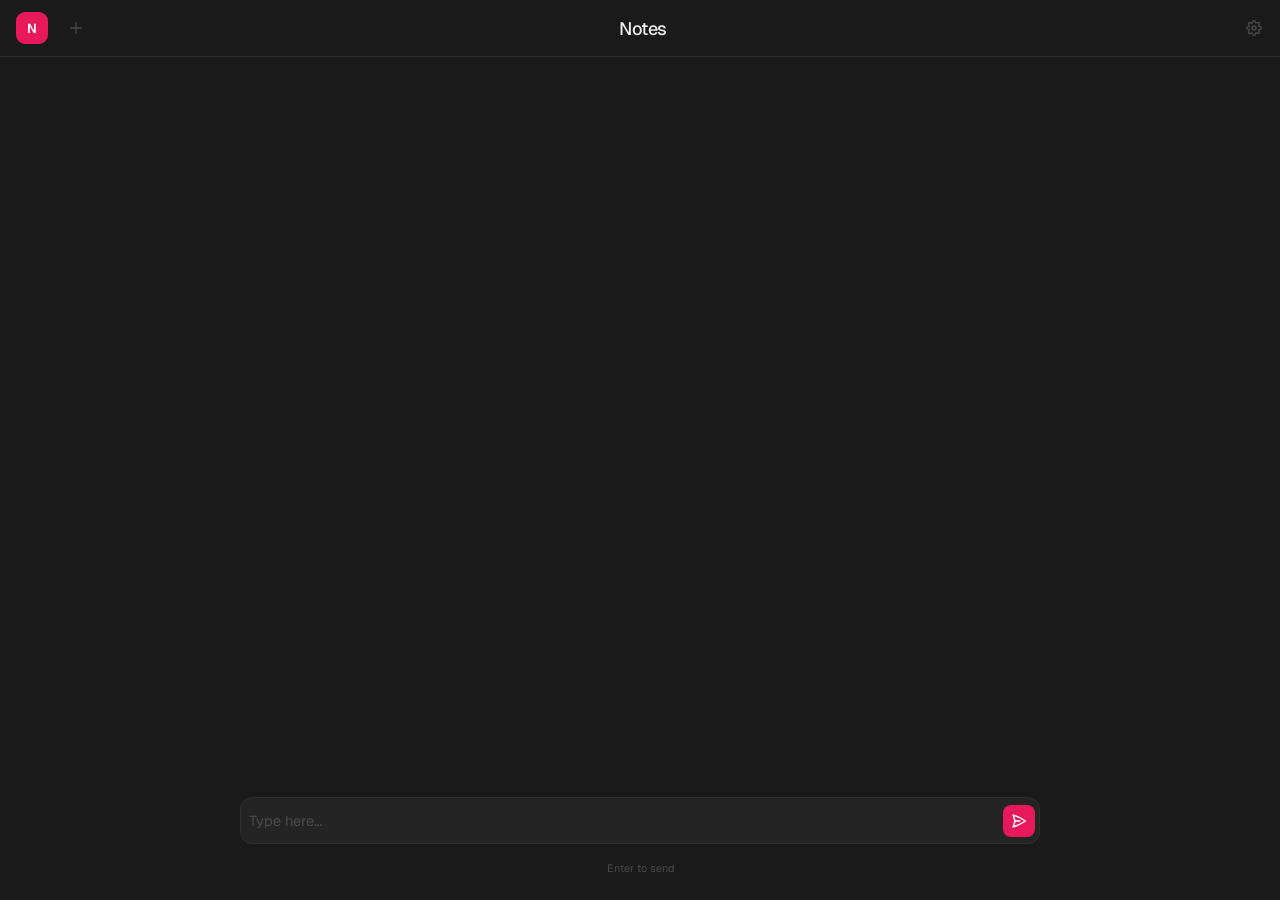
==== index.html @ e3a0a549 "Add files via upload" ====
<!DOCTYPE html>
<html lang="en">
<head>
    <meta charset="UTF-8">
    <meta name="viewport" content="width=device-width, initial-scale=1.0">
    <title>Document</title>
    <link rel="preconnect" href="https://fonts.googleapis.com">
    <link rel="preconnect" href="https://fonts.gstatic.com" crossorigin>
    <link href="https://fonts.googleapis.com/css2?family=Geist:wght@300;400;500;600&display=swap" rel="stylesheet">
    <link rel="stylesheet" href="style.css">
</head>
<body>
    <div class="app">

        <div class="navbar" id="navbar">
            <div class="left-navbar" id="left-navbar">
                <div class="logo-avatar">N</div>
                <button class="new-list-btn" id="new-list-btn" title="New List (N)">
                    <svg width="16" height="16" fill="none" viewBox="0 0 24 24" stroke="currentColor" stroke-width="2">
                        <path stroke-linecap="round" stroke-linejoin="round" d="M12 4v16m8-8H4"/>
                    </svg>
                </button>
            </div>

            <div class="header" id="header">
                <h1>Notes</h1>
            </div>

            <button class="settings-btn" id="settings-btn" title="Settings">
                <svg width="16" height="16" fill="none" viewBox="0 0 24 24" stroke="currentColor" stroke-width="2">
                    <circle cx="12" cy="12" r="3"/>
                    <path stroke-linecap="round" stroke-linejoin="round" d="M19.4 15a1.65 1.65 0 0 0 .33 1.82l.06.06a2 2 0 0 1 0 2.83 2 2 0 0 1-2.83 0l-.06-.06a1.65 1.65 0 0 0-1.82-.33 1.65 1.65 0 0 0-1 1.51V21a2 2 0 0 1-2 2 2 2 0 0 1-2-2v-.09A1.65 1.65 0 0 0 9 19.4a1.65 1.65 0 0 0-1.82.33l-.06.06a2 2 0 0 1-2.83 0 2 2 0 0 1 0-2.83l.06-.06a1.65 1.65 0 0 0 .33-1.82 1.65 1.65 0 0 0-1.51-1H3a2 2 0 0 1-2-2 2 2 0 0 1 2-2h.09A1.65 1.65 0 0 0 4.6 9a1.65 1.65 0 0 0-.33-1.82l-.06-.06a2 2 0 0 1 0-2.83 2 2 0 0 1 2.83 0l.06.06a1.65 1.65 0 0 0 1.82.33H9a1.65 1.65 0 0 0 1-1.51V3a2 2 0 0 1 2-2 2 2 0 0 1 2 2v.09a1.65 1.65 0 0 0 1 1.51 1.65 1.65 0 0 0 1.82-.33l.06-.06a2 2 0 0 1 2.83 0 2 2 0 0 1 0 2.83l-.06.06a1.65 1.65 0 0 0-.33 1.82V9a1.65 1.65 0 0 0 1.51 1H21a2 2 0 0 1 2 2 2 2 0 0 1-2 2h-.09a1.65 1.65 0 0 0-1.51 1z"/>
                </svg>
            </button>
        </div>


        <div class="main">
            <div class="list-container" id="list-container">
                <!-- List items will be added here -->
            </div>
        </div>

        <div class="input-wrap">
            <div class="input-box" id="input-box">
                <textarea id="user-input" placeholder="Type here…" rows="1" spellcheck="false" autocomplete="off"></textarea>
                <button id="send-btn" aria-label="Send">
                    <svg width="16" height="16" fill="none" viewBox="0 0 24 24" stroke="currentColor" stroke-width="2.2">
                        <path stroke-linecap="round" stroke-linejoin="round" d="M6 12L3.269 3.126A59.768 59.768 0 0121.485 12 59.77 59.77 0 013.27 20.876L5.999 12zm0 0h7.5"/>
                    </svg>
                </button>
            </div>
            <p class="input-hint">Enter to send</p>
        </div>
    </div>
</div>


    <script src="script.js"></script>
</body>
</html>
---- style.css ----
:root {
    --pink:           #e8185d;
    --pink-hover:     #c91452;
    --pink-dim:       rgba(232,24,93,0.12);
    --bg:             #1a1a1a;
    --sidebar-bg:     #141414;
    --surface:        #242424;
    --surface-2:      #2c2c2c;
    --border:         #2e2e2e;
    --text-primary:   #ececec;
    --text-secondary: #888;
    --text-tertiary:  #4a4a4a;
    --radius:         12px;
    --sidebar-w:      98%;
    --header-h:       32px;
}

[data-theme="light"] {
    --bg:             #f9f9f9;
    --sidebar-bg:     #f4f4f4;
    --surface:        #ffffff;
    --surface-2:      #f6f6f6;
    --border:         #e2e2e2;
    --text-primary:   #1f1f1f;
    --text-secondary: #666666;
    --text-tertiary:  #999999;
}

body {
    background: var(--bg);
    color: var(--text-primary);
    font-family: 'Geist', 'system-ui', -apple-system, sans-serif;
    height: 100dvh;
    overflow: hidden;
    -webkit-font-smoothing: antialiased;
    margin: 0;
    padding: 0;
}

.app {
    display: flex;
    flex-direction: column;
    height: 100dvh;
}

.navbar {
    display: flex;
    justify-content: center;
    align-items: center;
    gap: 0px;
    padding: 12px 16px;
    background: var(--bg);
    border-bottom: 1px solid var(--border);
    width: var(--sidebar-w);
    height: var(--header-h);
    position: relative;
    flex-shrink: 0;
}

.main {
    flex: 1;
    overflow-y: auto;
}

.header {
    display: flex;
    align-items: center;
    justify-content: center;
}

.header h1 {
    font-size: 1.125rem;
    font-weight: 500;
    color: var(--text-primary);
    margin: 0;
    letter-spacing: -0.5px;
    cursor: default;
}

.left-navbar {
    display: flex;
    align-items: center;
    gap: 12px;
    flex-shrink: 0;
    position: absolute;
    left: 16px;
}

.new-list-btn {
    border: none;
    background: transparent;
    color: var(--text-tertiary);
    display: flex;
    align-items: center;
    justify-content: center;
    gap: 4px;
    width: 32px;
    height: 32px;
    border-radius: 9px;
    cursor: pointer;
}
.new-list-btn:hover {
    color: var(--text-secondary);
    background-color: var(--surface);
    transition: color 0.12s ease, background-color 0.12s ease;
}
.new-list-btn:not(:hover) {
    transition: color 0.12s ease, background-color 0.12s ease;
}

.settings-btn {
    border: none;
    background: transparent;
    color: var(--text-tertiary);
    width: 32px;
    height: 32px;
    border-radius: 9px;
    display: flex;
    align-items: center;
    justify-content: center;
    position: absolute;
    right: 16px;
    cursor: pointer;
}
.settings-btn:hover {
    color: var(--text-secondary);
    background-color: var(--surface);
    transition: color 0.12s ease, background-color 0.12s ease;
}
.settings-btn:not(:hover) {
    transition: color 0.12s ease, background-color 0.12s ease;
}

.logo-avatar {
    width: 32px;
    height: 32px;
    border-radius: 9px;
    background: var(--pink);
    color: white;
    display: flex;
    align-items: center;
    justify-content: center;
    font-weight: 600;
    font-size: 0.82rem;
    flex-shrink: 0;
    cursor: default;
}

.input-wrap {
    padding: 10px 20px 14px;
    max-width: 800px;
    width: 100%;
    margin: 0 auto;
    display: flex;
    flex-direction: column;
    gap: 6px;
    flex-shrink: 0;
}

.input-box {
    display: flex;
    align-items: center;
    background: var(--surface);
    border: 1px solid var(--border);
    border-radius: var(--radius);
    transition: border-color 0.15s, box-shadow 0.15s;
    padding: 4px 4px 4px 4px;
    gap: 4px;
}

.input-box:focus-within {
    border-color: #3a3a3a;
    box-shadow: 0 0 0 3px rgba(255,255,255,0.03);
}

#user-input {
    flex: 1;
    background: transparent;
    border: none;
    outline: none;
    color: var(--text-primary);
    font-family: 'Geist', system-ui, sans-serif;
    font-size: 0.91rem;
    line-height: 1.6;
    resize: none;
    padding: 7px 4px;
    max-height: 180px;
    overflow-y: auto;
    scrollbar-width: none;
}
#user-input::placeholder { color: var(--text-tertiary); }
#user-input::-webkit-scrollbar { display: none; }

#send-btn {
    width: 32px;
    height: 32px;
    border-radius: 8px;
    background: var(--pink);
    border: none;
    color: white;
    display: flex;
    align-items: center;
    justify-content: center;
    cursor: pointer;
    flex-shrink: 0;
    transition: background 0.15s, transform 0.1s;
}
#send-btn:hover { background: var(--pink-hover); }
#send-btn:active { transform: scale(0.92); }
#send-btn:disabled { opacity: 0.35; cursor: not-allowed; transform: none; }

.input-hint { font-size: 0.68rem; color: var(--text-tertiary); text-align: center; }

.list-container {
    max-width: 800px;
    width: 100%;
    margin: 0 auto;
    padding: 20px;
    display: flex;
    flex-direction: column;
    gap: 8px;
}

.list-item {
    display: flex;
    align-items: center;
    gap: 12px;
    padding: 12px 16px;
    background: var(--surface);
    border: 1px solid var(--border);
    border-radius: 8px;
    animation: slideInItem 0.2s ease-out;
    transition: all 0.15s ease;
}

.list-item:hover {
    background: var(--surface-2);
    border-color: #3a3a3a;
}

@keyframes slideInItem {
    from {
        opacity: 0;
        transform: translateY(-8px);
    }
    to {
        opacity: 1;
        transform: translateY(0);
    }
}

@keyframes slideOutItem {
    from {
        opacity: 1;
        transform: translateX(0) scale(1);
    }
    to {
        opacity: 0;
        transform: translateX(8px) scale(0.95);
    }
}

.list-item.removing {
    animation: slideOutItem 0.15s ease-out forwards;
}

.list-item-delete {
    display: flex;
    align-items: center;
    justify-content: center;
    width: 24px;
    height: 24px;
    min-width: 24px;
    background: transparent;
    border: none;
    color: var(--text-tertiary);
    cursor: pointer;
    border-radius: 6px;
    transition: all 0.15s ease;
    font-size: 16px;
    line-height: 1;
    padding: 0;
    flex-shrink: 0;
}

.list-item-delete:hover {
    color: var(--pink);
    background: rgba(232, 24, 93, 0.1);
}

.list-item-delete:active {
    transform: scale(0.85);
}

.list-item-text {
    flex: 1;
    color: var(--text-primary);
    font-size: 0.95rem;
    line-height: 1.5;
    word-break: break-word;
    margin: 0;
}
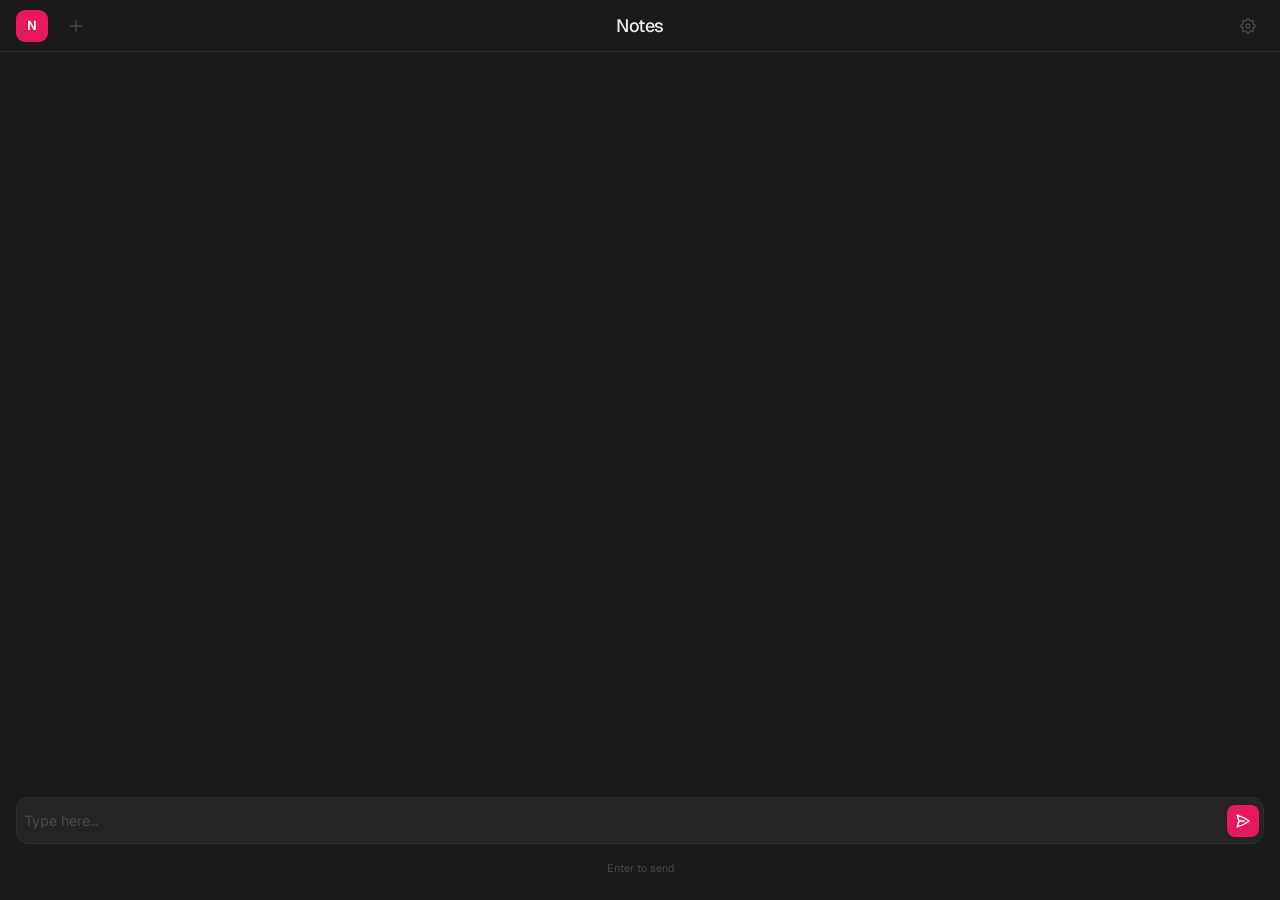
==== commit 34d1e3f7: "new" ====
--- a/index.html
+++ b/index.html
@@ -53,8 +53,6 @@
             <p class="input-hint">Enter to send</p>
         </div>
     </div>
-</div>
-
 
     <script src="script.js"></script>
 </body>
--- a/style.css
+++ b/style.css
@@ -12,7 +12,7 @@
     --text-tertiary:  #4a4a4a;
     --radius:         12px;
     --sidebar-w:      98%;
-    --header-h:       32px;
+    --header-h:       52px;
 }
 
 [data-theme="light"] {
@@ -26,6 +26,17 @@
     --text-tertiary:  #999999;
 }
 
+html, body {
+    width: 100%;
+    max-width: 100%;
+    overflow-x: hidden;
+    box-sizing: border-box;
+}
+
+*, *::before, *::after {
+    box-sizing: border-box;
+}
+
 body {
     background: var(--bg);
     color: var(--text-primary);
@@ -51,15 +62,18 @@
     padding: 12px 16px;
     background: var(--bg);
     border-bottom: 1px solid var(--border);
-    width: var(--sidebar-w);
+    width: 100%;
     height: var(--header-h);
     position: relative;
     flex-shrink: 0;
+    box-sizing: border-box;
 }
 
 .main {
     flex: 1;
     overflow-y: auto;
+    width: 100%;
+    box-sizing: border-box;
 }
 
 .header {
@@ -147,14 +161,13 @@
 }
 
 .input-wrap {
-    padding: 10px 20px 14px;
-    max-width: 800px;
-    width: 100%;
-    margin: 0 auto;
+    padding: 10px 16px 14px;
+    width: 100%;
     display: flex;
     flex-direction: column;
     gap: 6px;
     flex-shrink: 0;
+    box-sizing: border-box;
 }
 
 .input-box {
@@ -166,6 +179,7 @@
     transition: border-color 0.15s, box-shadow 0.15s;
     padding: 4px 4px 4px 4px;
     gap: 4px;
+    box-sizing: border-box;
 }
 
 .input-box:focus-within {
@@ -212,13 +226,14 @@
 .input-hint { font-size: 0.68rem; color: var(--text-tertiary); text-align: center; }
 
 .list-container {
+    width: 100%;
     max-width: 800px;
-    width: 100%;
     margin: 0 auto;
-    padding: 20px;
+    padding: 20px 16px;
     display: flex;
     flex-direction: column;
     gap: 8px;
+    box-sizing: border-box;
 }
 
 .list-item {
@@ -299,4 +314,33 @@
     line-height: 1.5;
     word-break: break-word;
     margin: 0;
+}
+
+@media (max-width: 600px) {
+    .navbar {
+        width: 100%;
+        padding: 10px 12px;
+        height: var(--header-h);
+    }
+    
+    .left-navbar { left: 12px; }
+    .settings-btn { right: 12px; }
+    
+    .main { box-sizing: border-box; }
+    .list-container { 
+        padding: 16px 12px;
+        max-width: 100%; 
+    }
+    .input-wrap { 
+        padding: 10px 12px 14px;
+        max-width: 100%; 
+    }
+    
+    .header h1 { font-size: 1rem; }
+    #user-input { font-size: 0.95rem; }
+    
+    .list-item {
+        padding: 10px 12px;
+        gap: 10px;
+    }
 }
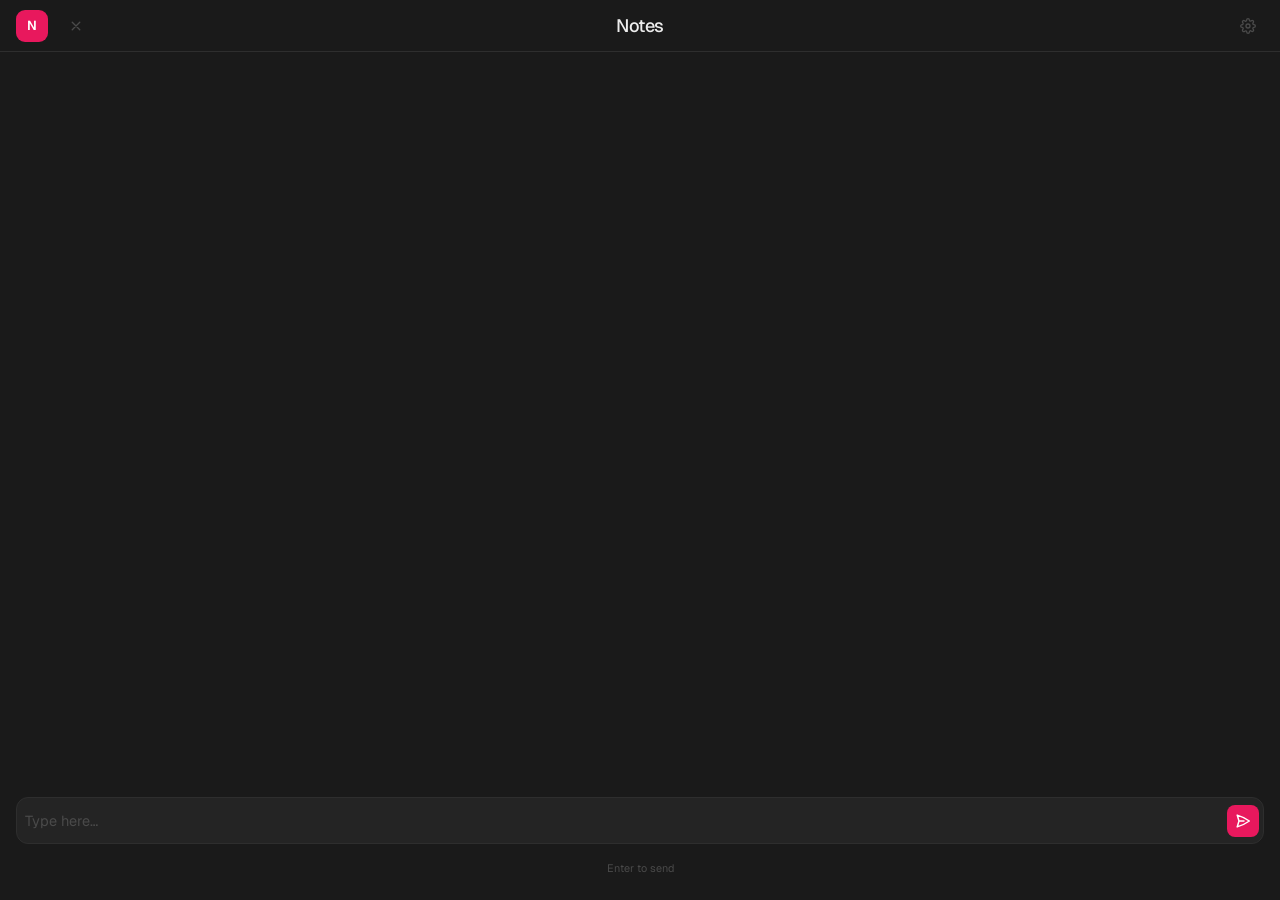
==== commit 4bca8ebf: "v4" ====
--- a/index.html
+++ b/index.html
@@ -34,6 +34,16 @@
             </button>
         </div>
 
+        <div id="new-list-alert" class="new-list-alert">
+            <div class="alert-content">
+                <h2>New List</h2>
+                <p>Are you sure you want to clear the current list?</p>
+                <div class="alert-buttons">
+                    <button id="confirmBtn" class="btn-confirm">Yes</button>
+                    <button id="cancelBtn" class="btn-cancel">No</button>
+                </div>
+            </div>
+        </div>
 
         <div class="main">
             <div class="list-container" id="list-container">
--- a/style.css
+++ b/style.css
@@ -112,7 +112,118 @@
     height: 32px;
     border-radius: 9px;
     cursor: pointer;
-}
+    rotate: 45deg;
+}
+
+button {
+    border-radius: 5px;
+    cursor: pointer;
+    font-size: 16px;
+}
+
+.new-list-alert {
+    display: none;
+    position: fixed;
+    top: 0;
+    left: 0;
+    width: 100%;
+    height: 100%;
+    background: rgba(0, 0, 0, 0.6);
+    align-items: center;
+    justify-content: center;
+    z-index: 1000;
+    animation: fadeInAlert 0.2s ease-out;
+}
+
+@keyframes fadeInAlert {
+    from {
+        opacity: 0;
+    }
+    to {
+        opacity: 1;
+    }
+}
+
+@keyframes slideDownAlert {
+    from {
+        opacity: 0;
+        transform: translateY(-16px);
+    }
+    to {
+        opacity: 1;
+        transform: translateY(0);
+    }
+}
+
+.alert-content {
+    background: var(--surface);
+    padding: 24px;
+    border-radius: var(--radius);
+    border: 1px solid var(--border);
+    text-align: center;
+    color: var(--text-primary);
+    max-width: 320px;
+    animation: slideDownAlert 0.25s ease-out;
+}
+
+.alert-content h2 {
+    margin: 0 0 12px 0;
+    font-size: 1.25rem;
+    font-weight: 500;
+}
+
+.alert-content p {
+    margin: 0 0 20px 0;
+    font-size: 0.95rem;
+    color: var(--text-secondary);
+    line-height: 1.5;
+}
+
+.alert-buttons {
+    display: flex;
+    gap: 12px;
+    justify-content: center;
+}
+
+.btn-confirm, .btn-cancel {
+    padding: 10px 20px;
+    border: none;
+    border-radius: 8px;
+    font-size: 0.95rem;
+    font-weight: 500;
+    cursor: pointer;
+    transition: all 0.15s ease;
+    flex: 1;
+}
+
+.btn-confirm {
+    background: var(--pink);
+    color: white;
+}
+
+.btn-confirm:hover {
+    background: var(--pink-hover);
+}
+
+.btn-confirm:active {
+    transform: scale(0.95);
+}
+
+.btn-cancel {
+    background: var(--surface-2);
+    color: var(--text-secondary);
+    border: 1px solid var(--border);
+}
+
+.btn-cancel:hover {
+    background: var(--border);
+    color: var(--text-primary);
+}
+
+.btn-cancel:active {
+    transform: scale(0.95);
+}
+
 .new-list-btn:hover {
     color: var(--text-secondary);
     background-color: var(--surface);
